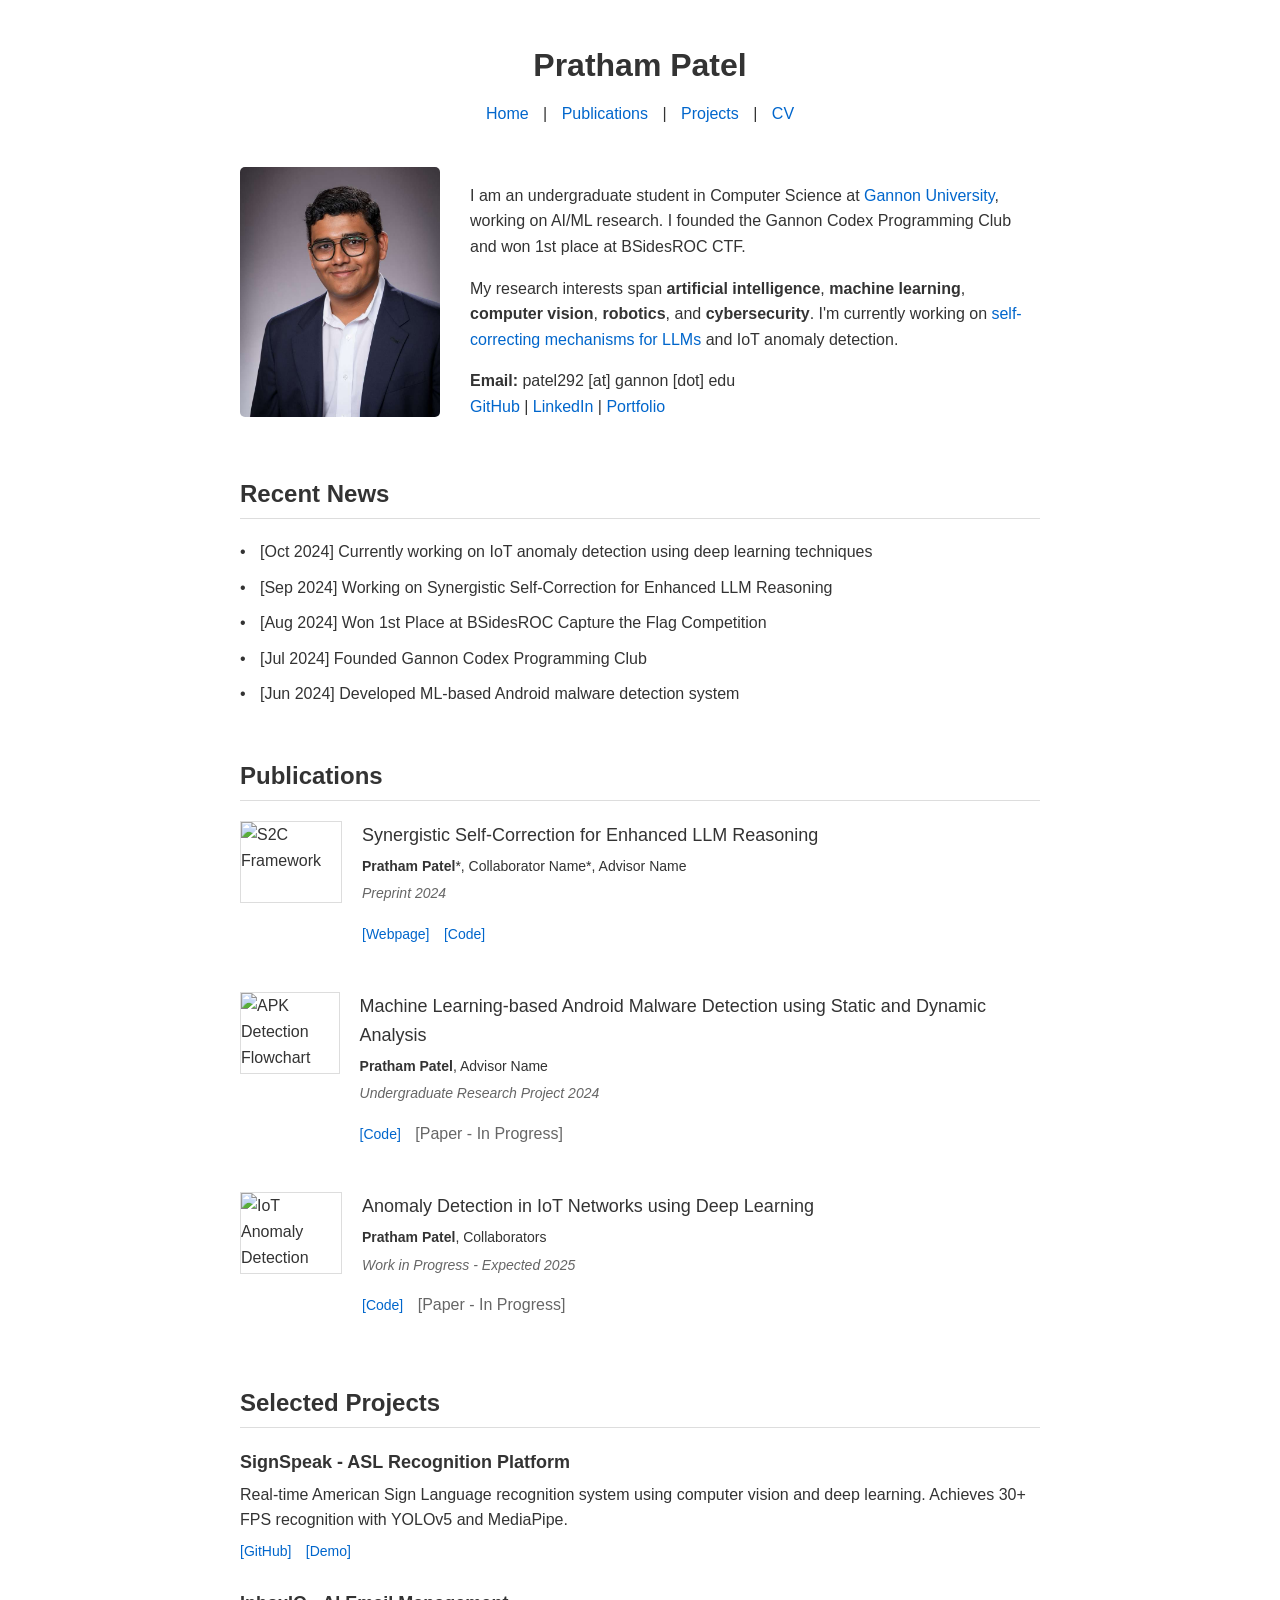
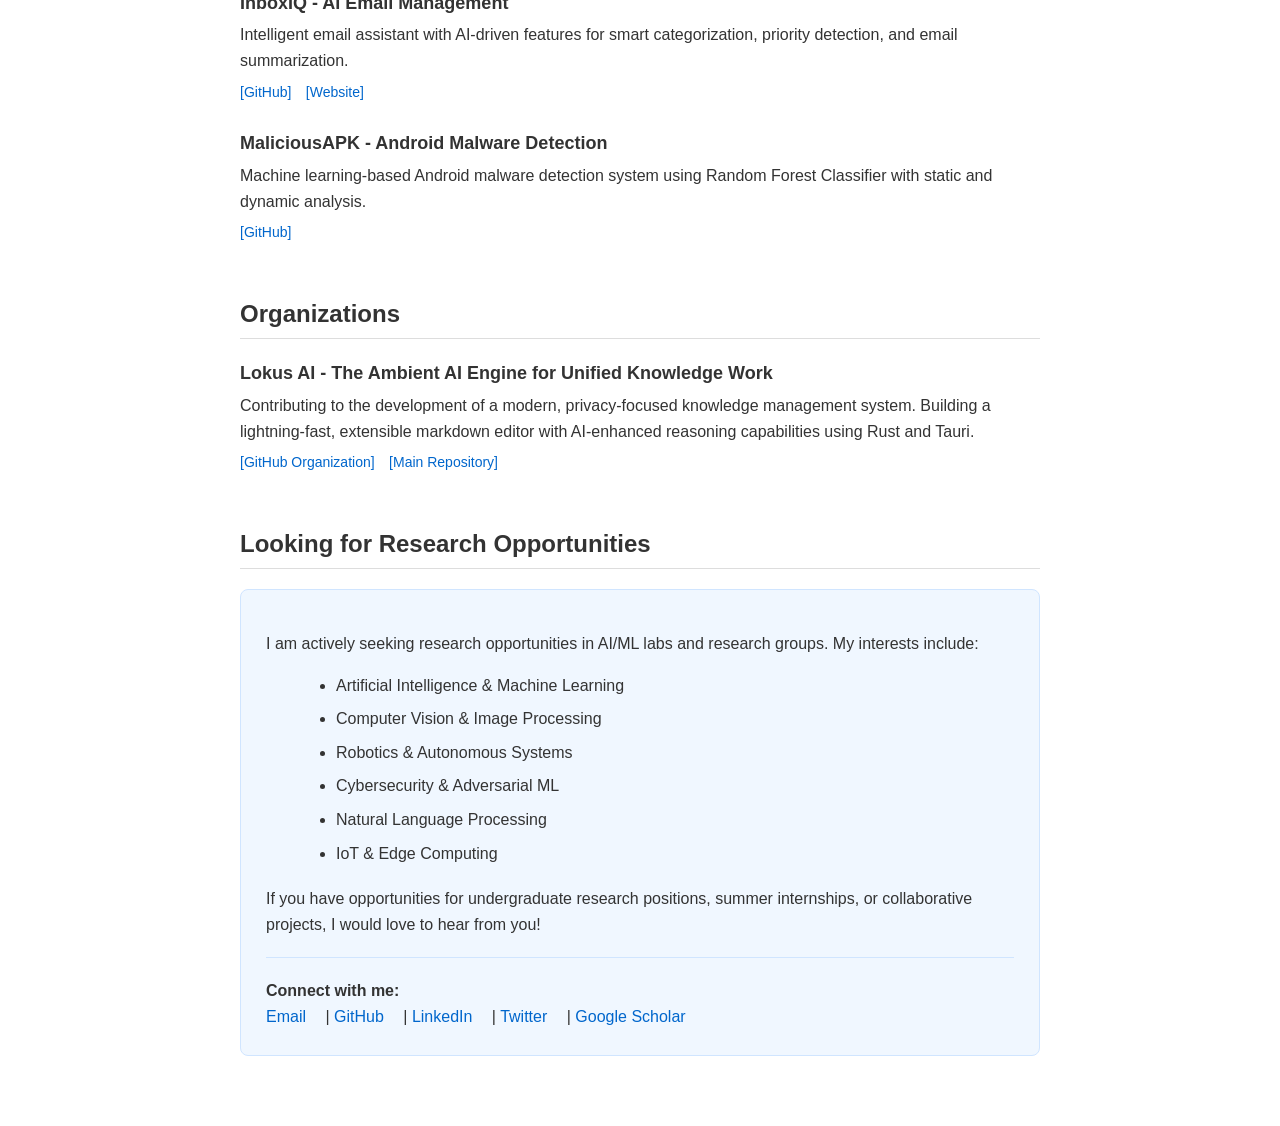
==== index.html @ 7098e5f2 "Transform blog to academic portfolio website - Complete redesign as single-page academic website - A" ====
<!DOCTYPE html>
<html lang="en">
<head>
    <meta charset="UTF-8">
    <meta name="viewport" content="width=device-width, initial-scale=1.0">
    <title>Pratham Patel</title>
    <link rel="stylesheet" href="style.css">
</head>
<body>
    <div class="container">
        <header>
            <h1>Pratham Patel</h1>
            <nav>
                <a href="#home">Home</a> | 
                <a href="#publications">Publications</a> | 
                <a href="#projects">Projects</a> | 
                <a href="Resume.pdf">CV</a>
            </nav>
        </header>

        <section id="home">
            <div class="bio">
                <img src="WhatsApp Image 2025-09-25 at 23.49.22_a13dbc21.jpg" alt="Pratham Patel" class="profile-img">
                <div class="bio-text">
                    <p>
                        I am an undergraduate student in Computer Science at <a href="https://www.gannon.edu">Gannon University</a>, 
                        working on AI/ML research. I founded the Gannon Codex Programming Club and won 1st place at BSidesROC CTF.
                    </p>
                    <p>
                        My research interests span <strong>artificial intelligence</strong>, <strong>machine learning</strong>, 
                        <strong>computer vision</strong>, <strong>robotics</strong>, and <strong>cybersecurity</strong>. I'm currently working on 
                        <a href="https://codewithinferno.github.io/Self-Correcting-LLM-Research/">self-correcting mechanisms for LLMs</a> and IoT anomaly detection.
                    </p>
                    <p>
                        <strong>Email:</strong> patel292 [at] gannon [dot] edu<br>
                        <a href="https://github.com/codewithinferno">GitHub</a> | 
                        <a href="https://linkedin.com/in/pratham-patel-6a40b5323">LinkedIn</a> | 
                        <a href="https://meetpratham.me">Portfolio</a>
                    </p>
                </div>
            </div>

            <h2>Recent News</h2>
            <ul class="news">
                <li>[Oct 2024] Currently working on IoT anomaly detection using deep learning techniques</li>
                <li>[Sep 2024] Working on Synergistic Self-Correction for Enhanced LLM Reasoning</li>
                <li>[Aug 2024] Won 1st Place at BSidesROC Capture the Flag Competition</li>
                <li>[Jul 2024] Founded Gannon Codex Programming Club</li>
                <li>[Jun 2024] Developed ML-based Android malware detection system</li>
            </ul>
        </section>

        <section id="publications">
            <h2>Publications</h2>
            
            <div class="publication-item">
                <img src="https://codewithinferno.github.io/Self-Correcting-LLM-Research/graphs/s2c_framework_architecture.png" alt="S2C Framework" class="pub-img">
                <div class="pub-content">
                    <h3>Synergistic Self-Correction for Enhanced LLM Reasoning</h3>
                    <p class="authors"><strong>Pratham Patel</strong>*, Collaborator Name*, Advisor Name</p>
                    <p class="venue">Preprint 2024</p>
                    <p class="links">
                        <a href="https://codewithinferno.github.io/Self-Correcting-LLM-Research/">[Webpage]</a>
                        <a href="https://github.com/codewithinferno/Self-Correcting-LLM-Research">[Code]</a>
                    </p>
                </div>
            </div>

            <div class="publication-item">
                <img src="https://github.com/CodeWithInferno/MaliciousAPK/raw/main/Final%20Graphs%20Chosen/Flowchart.png" alt="APK Detection Flowchart" class="pub-img">
                <div class="pub-content">
                    <h3>Machine Learning-based Android Malware Detection using Static and Dynamic Analysis</h3>
                    <p class="authors"><strong>Pratham Patel</strong>, Advisor Name</p>
                    <p class="venue">Undergraduate Research Project 2024</p>
                    <p class="links">
                        <a href="https://github.com/codewithinferno/MaliciousAPK">[Code]</a>
                        <span style="color: #666;">[Paper - In Progress]</span>
                    </p>
                </div>
            </div>

            <div class="publication-item">
                <img src="https://raw.githubusercontent.com/CodeWithInferno/A-Hybrid-AI-Machine-Learning-Approach-for-Real-Time-Anomaly-Detection-in-IoT-Networks/main/comprehensive_hybrid_results_2025-09-14_12-30-28.png" alt="IoT Anomaly Detection Results" class="pub-img">
                <div class="pub-content">
                    <h3>Anomaly Detection in IoT Networks using Deep Learning</h3>
                    <p class="authors"><strong>Pratham Patel</strong>, Collaborators</p>
                    <p class="venue">Work in Progress - Expected 2025</p>
                    <p class="links">
                        <a href="https://github.com/CodeWithInferno/A-Hybrid-AI-Machine-Learning-Approach-for-Real-Time-Anomaly-Detection-in-IoT-Networks">[Code]</a>
                        <span style="color: #666;">[Paper - In Progress]</span>
                    </p>
                </div>
            </div>
        </section>

        <section id="projects">
            <h2>Selected Projects</h2>
            
            <div class="project-item">
                <h3>SignSpeak - ASL Recognition Platform</h3>
                <p>Real-time American Sign Language recognition system using computer vision and deep learning. Achieves 30+ FPS recognition with YOLOv5 and MediaPipe.</p>
                <p class="links">
                    <a href="https://github.com/CodeWithInferno/SignSpeak">[GitHub]</a>
                    <a href="https://sign-speak.vercel.app">[Demo]</a>
                </p>
            </div>

            <div class="project-item">
                <h3>InboxIQ - AI Email Management</h3>
                <p>Intelligent email assistant with AI-driven features for smart categorization, priority detection, and email summarization.</p>
                <p class="links">
                    <a href="https://github.com/codewithinferno/inboxiq">[GitHub]</a>
                    <a href="https://inboxiq-seven.vercel.app">[Website]</a>
                </p>
            </div>

            <div class="project-item">
                <h3>MaliciousAPK - Android Malware Detection</h3>
                <p>Machine learning-based Android malware detection system using Random Forest Classifier with static and dynamic analysis.</p>
                <p class="links">
                    <a href="https://github.com/codewithinferno/MaliciousAPK">[GitHub]</a>
                </p>
            </div>
        </section>

        <section id="organizations">
            <h2>Organizations</h2>
            
            <div class="project-item">
                <h3>Lokus AI - The Ambient AI Engine for Unified Knowledge Work</h3>
                <p>Contributing to the development of a modern, privacy-focused knowledge management system. Building a lightning-fast, extensible markdown editor with AI-enhanced reasoning capabilities using Rust and Tauri.</p>
                <p class="links">
                    <a href="https://github.com/lokus-ai">[GitHub Organization]</a>
                    <a href="https://github.com/lokus-ai/lokus">[Main Repository]</a>
                </p>
            </div>
        </section>

        <section id="opportunities">
            <h2>Looking for Research Opportunities</h2>
            <div class="opportunity-box">
                <p>
                    I am actively seeking research opportunities in AI/ML labs and research groups. My interests include:
                </p>
                <ul class="research-interests">
                    <li>Artificial Intelligence & Machine Learning</li>
                    <li>Computer Vision & Image Processing</li>
                    <li>Robotics & Autonomous Systems</li>
                    <li>Cybersecurity & Adversarial ML</li>
                    <li>Natural Language Processing</li>
                    <li>IoT & Edge Computing</li>
                </ul>
                <p>
                    If you have opportunities for undergraduate research positions, summer internships, or collaborative projects, 
                    I would love to hear from you!
                </p>
                <div class="contact-links">
                    <strong>Connect with me:</strong><br>
                    <a href="mailto:patel292@gannon.edu">Email</a> | 
                    <a href="https://github.com/codewithinferno">GitHub</a> | 
                    <a href="https://linkedin.com/in/pratham-patel-6a40b5323">LinkedIn</a> | 
                    <a href="https://twitter.com/yourusername">Twitter</a> | 
                    <a href="https://scholar.google.com/citations?user=yourid">Google Scholar</a>
                </div>
            </div>
        </section>
    </div>
</body>
</html>
---- style.css ----
body {
    font-family: Arial, sans-serif;
    line-height: 1.6;
    color: #333;
    margin: 0;
    padding: 0;
    background: #fff;
}

.container {
    max-width: 800px;
    margin: 0 auto;
    padding: 20px;
}

header {
    text-align: center;
    margin-bottom: 40px;
}

header h1 {
    font-size: 32px;
    margin: 20px 0 10px;
}

header nav {
    font-size: 16px;
}

header nav a {
    color: #0066cc;
    text-decoration: none;
    margin: 0 10px;
}

header nav a:hover {
    text-decoration: underline;
}

section {
    margin-bottom: 50px;
}

h2 {
    font-size: 24px;
    color: #333;
    margin-top: 40px;
    margin-bottom: 20px;
    border-bottom: 1px solid #ddd;
    padding-bottom: 5px;
}

.bio {
    display: flex;
    gap: 30px;
    margin-bottom: 30px;
}

.profile-img {
    width: 200px;
    height: 250px;
    border-radius: 5px;
    object-fit: cover;
}

.bio-text {
    flex: 1;
}

.bio-text p {
    margin-bottom: 15px;
}

a {
    color: #0066cc;
    text-decoration: none;
}

a:hover {
    text-decoration: underline;
}

strong {
    font-weight: bold;
}

.news {
    list-style: none;
    padding: 0;
}

.news li {
    margin-bottom: 10px;
    padding-left: 20px;
    position: relative;
}

.news li::before {
    content: "•";
    position: absolute;
    left: 0;
}

/* Publications */
.publication-item {
    display: flex;
    gap: 20px;
    margin-bottom: 30px;
}

.pub-img {
    width: 100px;
    height: 80px;
    object-fit: cover;
    border: 1px solid #ddd;
}

.pub-content h3 {
    font-size: 18px;
    margin: 0 0 5px;
    font-weight: normal;
}

.pub-content .authors {
    margin: 5px 0;
    font-size: 14px;
}

.pub-content .venue {
    font-style: italic;
    color: #666;
    font-size: 14px;
    margin: 5px 0;
}

.pub-content .links a {
    margin-right: 10px;
    font-size: 14px;
}

/* Projects */
.project-item {
    margin-bottom: 25px;
}

.project-item h3 {
    font-size: 18px;
    margin: 0 0 5px;
}

.project-item p {
    margin: 5px 0;
}

.project-item .links a {
    margin-right: 10px;
    font-size: 14px;
}

/* Looking for Opportunities Section */
.opportunity-box {
    background-color: #f0f7ff;
    border: 1px solid #d0e5ff;
    border-radius: 8px;
    padding: 25px;
    margin-top: 20px;
}

.opportunity-box p {
    margin-bottom: 15px;
}

.research-interests {
    list-style: disc;
    margin-left: 30px;
    margin-bottom: 20px;
}

.research-interests li {
    margin-bottom: 8px;
}

.contact-links {
    margin-top: 20px;
    padding-top: 20px;
    border-top: 1px solid #d0e5ff;
}

.contact-links a {
    margin-right: 15px;
}

/* Responsive */
@media (max-width: 600px) {
    .bio {
        flex-direction: column;
        text-align: center;
    }
    
    .profile-img {
        margin: 0 auto;
    }
    
    .publication-item {
        flex-direction: column;
    }
    
    header nav a {
        display: inline-block;
        margin: 5px;
    }
}
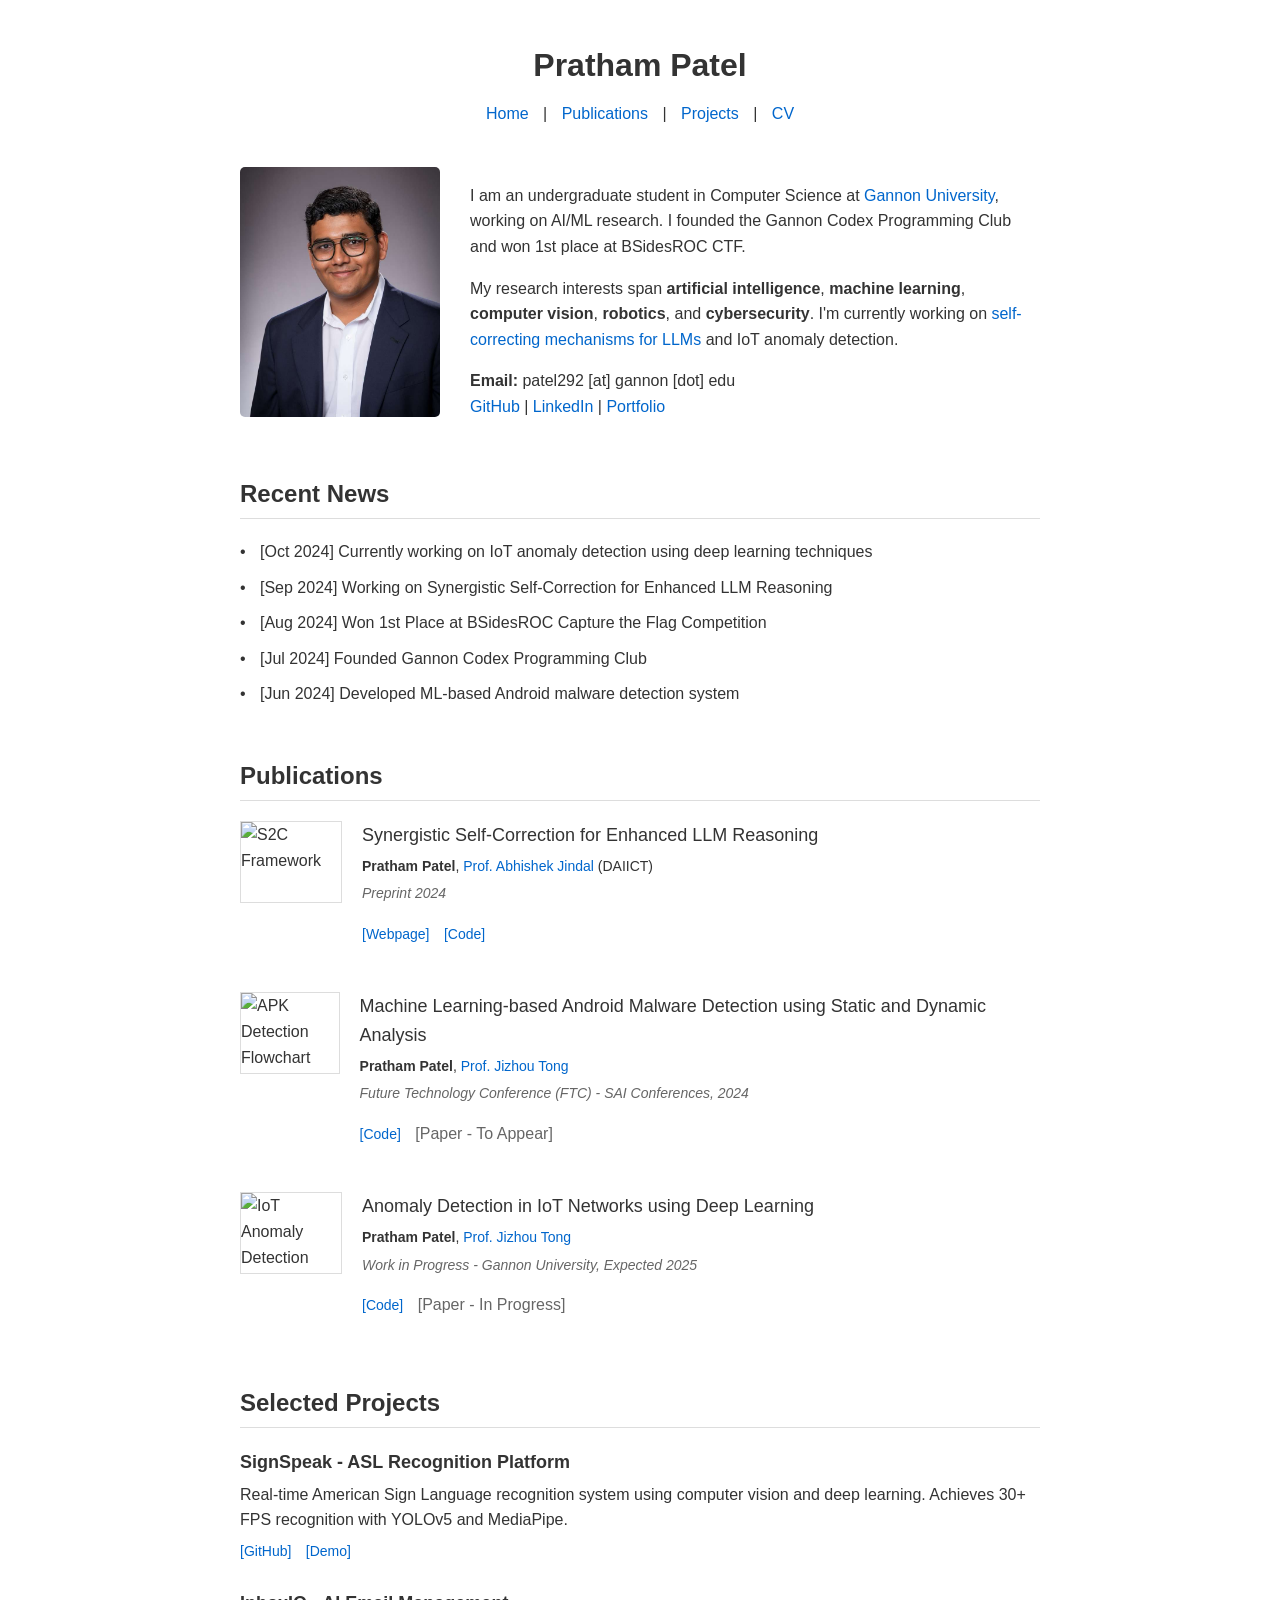
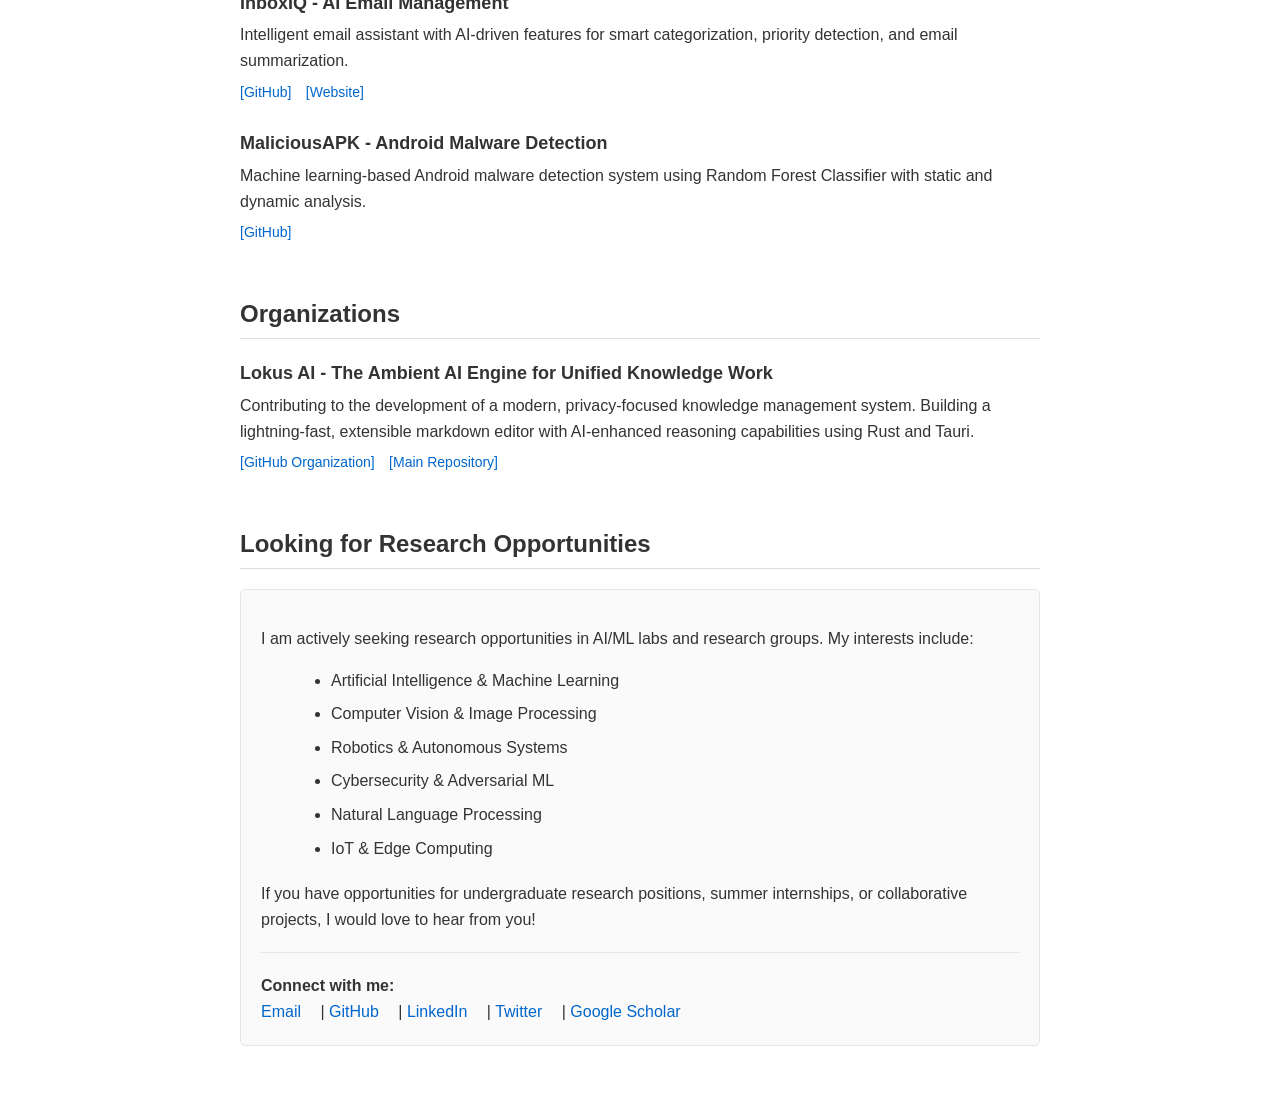
==== commit 3abdbbf4: "Update website with professor affiliations and SEO improvements - Add professor links and affiliatio" ====
--- a/index.html
+++ b/index.html
@@ -3,7 +3,42 @@
 <head>
     <meta charset="UTF-8">
     <meta name="viewport" content="width=device-width, initial-scale=1.0">
-    <title>Pratham Patel</title>
+    <title>Pratham Patel - AI/ML Researcher | Gannon University</title>
+    <meta name="description" content="Undergraduate AI/ML researcher at Gannon University. Working on self-correcting LLMs, malware detection, and IoT security. Founder of Gannon Codex.">
+    <meta name="keywords" content="Pratham Patel, AI researcher, machine learning, Gannon University, self-correcting LLM, malware detection, IoT security">
+    <meta name="author" content="Pratham Patel">
+    
+    <!-- Open Graph for social sharing -->
+    <meta property="og:title" content="Pratham Patel - AI/ML Researcher">
+    <meta property="og:description" content="Undergraduate researcher working on self-correcting LLMs, malware detection, and IoT security.">
+    <meta property="og:image" content="https://codewithinferno.github.io/WhatsApp%20Image%202025-09-25%20at%2023.49.22_a13dbc21.jpg">
+    <meta property="og:url" content="https://codewithinferno.github.io">
+    
+    <!-- Academic JSON-LD structured data -->
+    <script type="application/ld+json">
+    {
+      "@context": "https://schema.org",
+      "@type": "Person",
+      "name": "Pratham Patel",
+      "url": "https://codewithinferno.github.io",
+      "image": "https://codewithinferno.github.io/WhatsApp%20Image%202025-09-25%20at%2023.49.22_a13dbc21.jpg",
+      "jobTitle": "Undergraduate Researcher",
+      "worksFor": {
+        "@type": "Organization",
+        "name": "Gannon University"
+      },
+      "alumniOf": {
+        "@type": "Organization",
+        "name": "Gannon University"
+      },
+      "sameAs": [
+        "https://github.com/codewithinferno",
+        "https://linkedin.com/in/pratham-patel-6a40b5323",
+        "https://meetpratham.me"
+      ]
+    }
+    </script>
+    
     <link rel="stylesheet" href="style.css">
 </head>
 <body>
@@ -57,7 +92,7 @@
                 <img src="https://codewithinferno.github.io/Self-Correcting-LLM-Research/graphs/s2c_framework_architecture.png" alt="S2C Framework" class="pub-img">
                 <div class="pub-content">
                     <h3>Synergistic Self-Correction for Enhanced LLM Reasoning</h3>
-                    <p class="authors"><strong>Pratham Patel</strong>*, Collaborator Name*, Advisor Name</p>
+                    <p class="authors"><strong>Pratham Patel</strong>, <a href="https://www.daiict.ac.in/faculty/abhishek-jindal">Prof. Abhishek Jindal</a> (DAIICT)</p>
                     <p class="venue">Preprint 2024</p>
                     <p class="links">
                         <a href="https://codewithinferno.github.io/Self-Correcting-LLM-Research/">[Webpage]</a>
@@ -70,11 +105,11 @@
                 <img src="https://github.com/CodeWithInferno/MaliciousAPK/raw/main/Final%20Graphs%20Chosen/Flowchart.png" alt="APK Detection Flowchart" class="pub-img">
                 <div class="pub-content">
                     <h3>Machine Learning-based Android Malware Detection using Static and Dynamic Analysis</h3>
-                    <p class="authors"><strong>Pratham Patel</strong>, Advisor Name</p>
-                    <p class="venue">Undergraduate Research Project 2024</p>
+                    <p class="authors"><strong>Pratham Patel</strong>, <a href="https://ww4.gannon.edu/facultyprofiles.aspx?profile=tong001">Prof. Jizhou Tong</a></p>
+                    <p class="venue">Future Technology Conference (FTC) - SAI Conferences, 2024</p>
                     <p class="links">
                         <a href="https://github.com/codewithinferno/MaliciousAPK">[Code]</a>
-                        <span style="color: #666;">[Paper - In Progress]</span>
+                        <span style="color: #666;">[Paper - To Appear]</span>
                     </p>
                 </div>
             </div>
@@ -83,8 +118,8 @@
                 <img src="https://raw.githubusercontent.com/CodeWithInferno/A-Hybrid-AI-Machine-Learning-Approach-for-Real-Time-Anomaly-Detection-in-IoT-Networks/main/comprehensive_hybrid_results_2025-09-14_12-30-28.png" alt="IoT Anomaly Detection Results" class="pub-img">
                 <div class="pub-content">
                     <h3>Anomaly Detection in IoT Networks using Deep Learning</h3>
-                    <p class="authors"><strong>Pratham Patel</strong>, Collaborators</p>
-                    <p class="venue">Work in Progress - Expected 2025</p>
+                    <p class="authors"><strong>Pratham Patel</strong>, <a href="https://ww4.gannon.edu/facultyprofiles.aspx?profile=tong001">Prof. Jizhou Tong</a></p>
+                    <p class="venue">Work in Progress - Gannon University, Expected 2025</p>
                     <p class="links">
                         <a href="https://github.com/CodeWithInferno/A-Hybrid-AI-Machine-Learning-Approach-for-Real-Time-Anomaly-Detection-in-IoT-Networks">[Code]</a>
                         <span style="color: #666;">[Paper - In Progress]</span>
--- a/style.css
+++ b/style.css
@@ -159,10 +159,10 @@
 
 /* Looking for Opportunities Section */
 .opportunity-box {
-    background-color: #f0f7ff;
-    border: 1px solid #d0e5ff;
-    border-radius: 8px;
-    padding: 25px;
+    background-color: #fafafa;
+    border: 1px solid #e5e5e5;
+    border-radius: 5px;
+    padding: 20px;
     margin-top: 20px;
 }
 
@@ -183,7 +183,7 @@
 .contact-links {
     margin-top: 20px;
     padding-top: 20px;
-    border-top: 1px solid #d0e5ff;
+    border-top: 1px solid #e5e5e5;
 }
 
 .contact-links a {
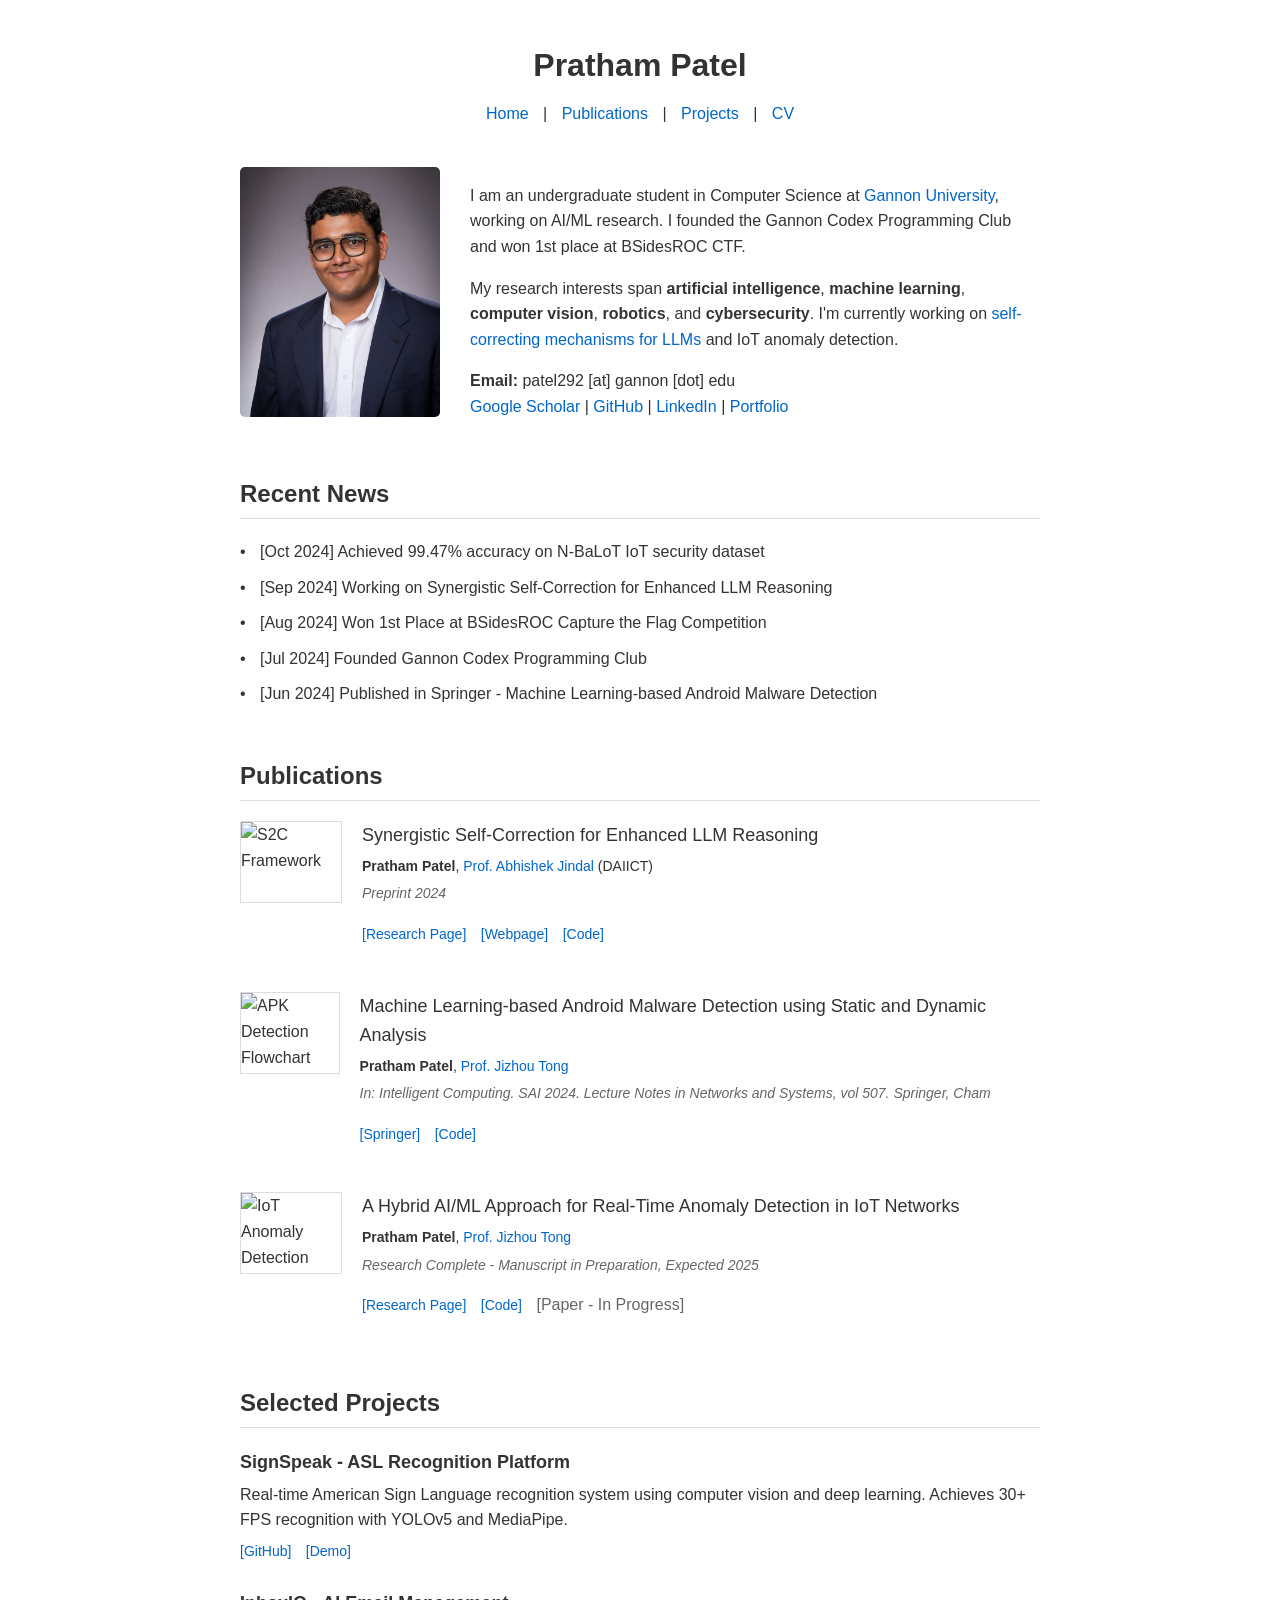
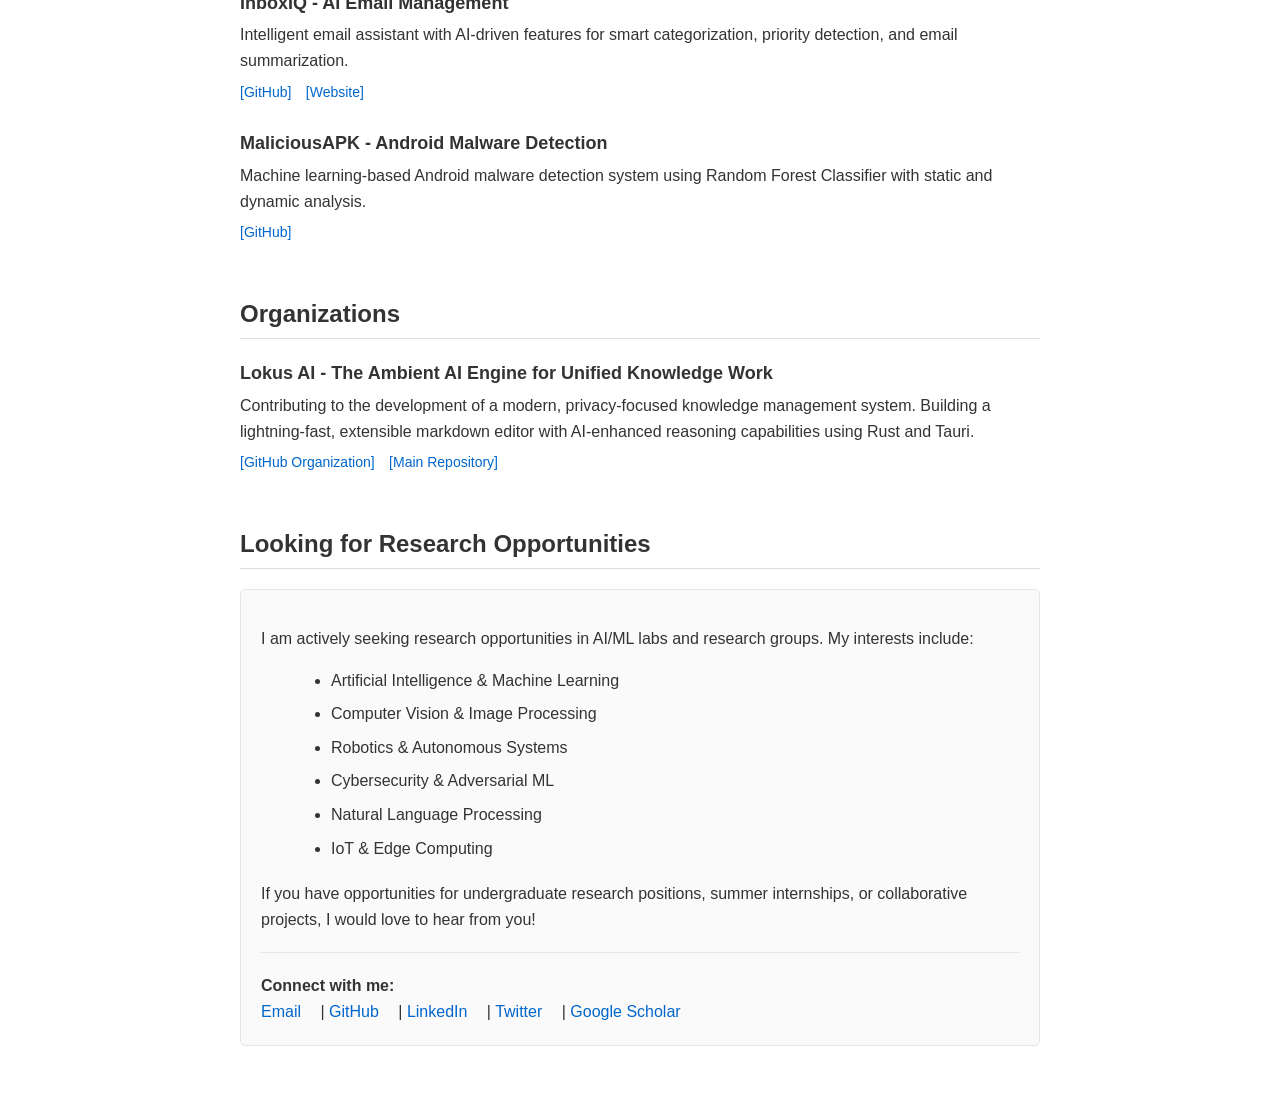
==== commit 18bc8df5: "Transform research portfolio into professional academic website Major improvements: - Added dedicate" ====
--- a/index.html
+++ b/index.html
@@ -68,6 +68,7 @@
                     </p>
                     <p>
                         <strong>Email:</strong> patel292 [at] gannon [dot] edu<br>
+                        <a href="https://scholar.google.com/citations?user=R028HVUAAAAJ">Google Scholar</a> |
                         <a href="https://github.com/codewithinferno">GitHub</a> | 
                         <a href="https://linkedin.com/in/pratham-patel-6a40b5323">LinkedIn</a> | 
                         <a href="https://meetpratham.me">Portfolio</a>
@@ -77,11 +78,11 @@
 
             <h2>Recent News</h2>
             <ul class="news">
-                <li>[Oct 2024] Currently working on IoT anomaly detection using deep learning techniques</li>
+                <li>[Oct 2024] Achieved 99.47% accuracy on N-BaLoT IoT security dataset</li>
                 <li>[Sep 2024] Working on Synergistic Self-Correction for Enhanced LLM Reasoning</li>
                 <li>[Aug 2024] Won 1st Place at BSidesROC Capture the Flag Competition</li>
                 <li>[Jul 2024] Founded Gannon Codex Programming Club</li>
-                <li>[Jun 2024] Developed ML-based Android malware detection system</li>
+                <li>[Jun 2024] Published in Springer - Machine Learning-based Android Malware Detection</li>
             </ul>
         </section>
 
@@ -95,6 +96,7 @@
                     <p class="authors"><strong>Pratham Patel</strong>, <a href="https://www.daiict.ac.in/faculty/abhishek-jindal">Prof. Abhishek Jindal</a> (DAIICT)</p>
                     <p class="venue">Preprint 2024</p>
                     <p class="links">
+                        <a href="self-correcting-llm.html">[Research Page]</a>
                         <a href="https://codewithinferno.github.io/Self-Correcting-LLM-Research/">[Webpage]</a>
                         <a href="https://github.com/codewithinferno/Self-Correcting-LLM-Research">[Code]</a>
                     </p>
@@ -106,10 +108,10 @@
                 <div class="pub-content">
                     <h3>Machine Learning-based Android Malware Detection using Static and Dynamic Analysis</h3>
                     <p class="authors"><strong>Pratham Patel</strong>, <a href="https://ww4.gannon.edu/facultyprofiles.aspx?profile=tong001">Prof. Jizhou Tong</a></p>
-                    <p class="venue">Future Technology Conference (FTC) - SAI Conferences, 2024</p>
+                    <p class="venue">In: Intelligent Computing. SAI 2024. Lecture Notes in Networks and Systems, vol 507. Springer, Cham</p>
                     <p class="links">
+                        <a href="https://link.springer.com/chapter/10.1007/978-3-032-07992-3_26">[Springer]</a>
                         <a href="https://github.com/codewithinferno/MaliciousAPK">[Code]</a>
-                        <span style="color: #666;">[Paper - To Appear]</span>
                     </p>
                 </div>
             </div>
@@ -117,10 +119,11 @@
             <div class="publication-item">
                 <img src="https://raw.githubusercontent.com/CodeWithInferno/A-Hybrid-AI-Machine-Learning-Approach-for-Real-Time-Anomaly-Detection-in-IoT-Networks/main/comprehensive_hybrid_results_2025-09-14_12-30-28.png" alt="IoT Anomaly Detection Results" class="pub-img">
                 <div class="pub-content">
-                    <h3>Anomaly Detection in IoT Networks using Deep Learning</h3>
+                    <h3>A Hybrid AI/ML Approach for Real-Time Anomaly Detection in IoT Networks</h3>
                     <p class="authors"><strong>Pratham Patel</strong>, <a href="https://ww4.gannon.edu/facultyprofiles.aspx?profile=tong001">Prof. Jizhou Tong</a></p>
-                    <p class="venue">Work in Progress - Gannon University, Expected 2025</p>
+                    <p class="venue">Research Complete - Manuscript in Preparation, Expected 2025</p>
                     <p class="links">
+                        <a href="iot-anomaly-detection.html">[Research Page]</a>
                         <a href="https://github.com/CodeWithInferno/A-Hybrid-AI-Machine-Learning-Approach-for-Real-Time-Anomaly-Detection-in-IoT-Networks">[Code]</a>
                         <span style="color: #666;">[Paper - In Progress]</span>
                     </p>
@@ -195,7 +198,7 @@
                     <a href="https://github.com/codewithinferno">GitHub</a> | 
                     <a href="https://linkedin.com/in/pratham-patel-6a40b5323">LinkedIn</a> | 
                     <a href="https://twitter.com/yourusername">Twitter</a> | 
-                    <a href="https://scholar.google.com/citations?user=yourid">Google Scholar</a>
+                    <a href="https://scholar.google.com/citations?user=R028HVUAAAAJ">Google Scholar</a>
                 </div>
             </div>
         </section>
